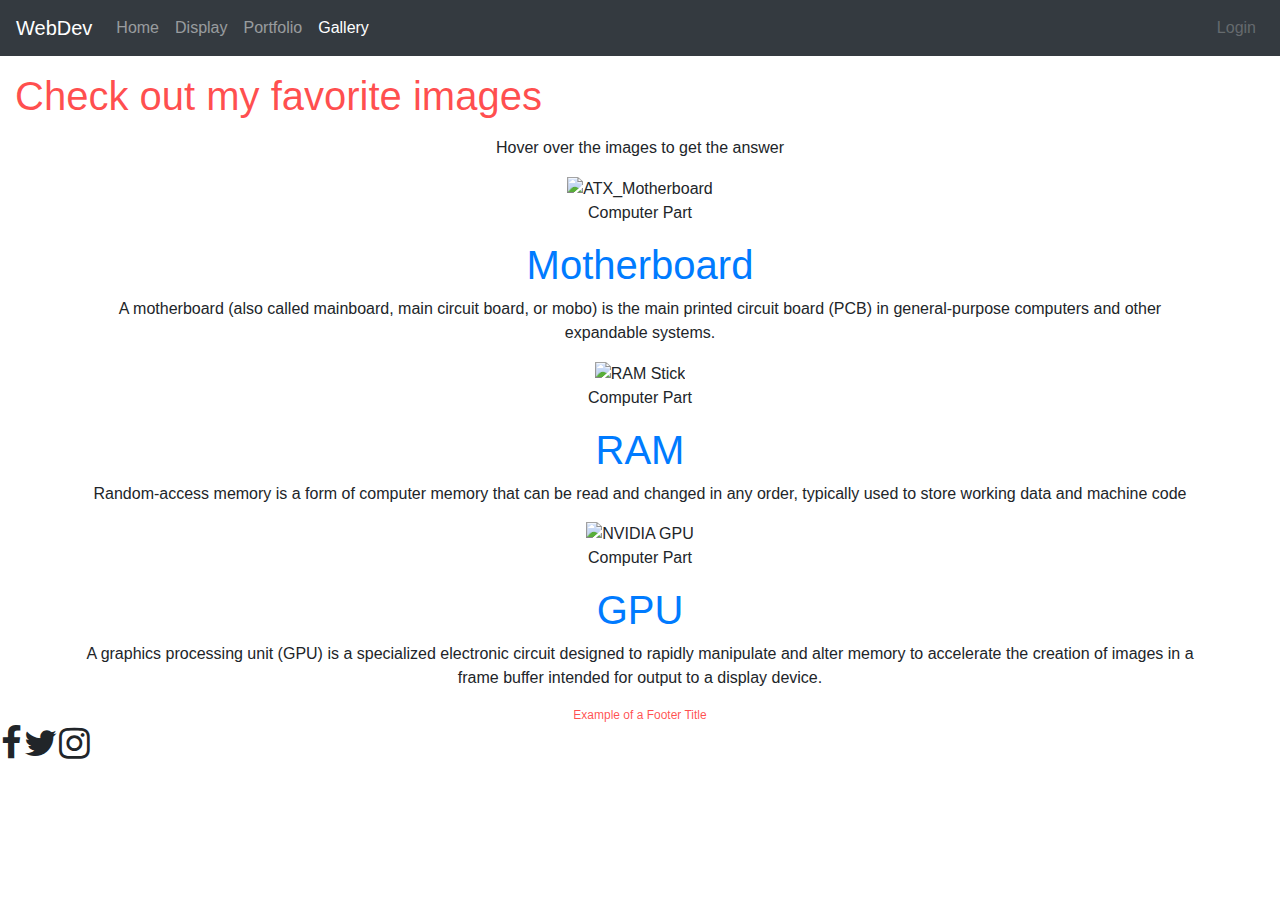
==== Version4.0/user05/gallery.html @ ad98d66d "Display1.4b" ====
<!DOCTYPE html>
<html lang="en">
<!--Version 4.0
        Name: Trey
        Date Completed:
    -->

<head>

  <title>Gallery</title>

  <!-- Meta -->
  <meta charset="utf-8">
  <meta http-equiv="X-UA-Compatible" content="IE=edge">
  <meta name="viewport" content="width=device-width, initial-scale=1, shrink-to-fit=no">
  <meta name="description" content="WebDev Version 4.0">

  <!-- CSS -->
  <link rel="stylesheet" href="https://stackpath.bootstrapcdn.com/bootstrap/4.5.2/css/bootstrap.min.css">
  <link rel="stylesheet" href="https://maxcdn.bootstrapcdn.com/font-awesome/4.7.0/css/font-awesome.min.css">
  <link rel="stylesheet" href="CSS/gallery.css">
  <link rel="stylesheet" href="CSS/style.css">

  <!-- JavaScript -->
  <!-- These are needed to get the responsive menu to work -->
  <script src="https://ajax.googleapis.com/ajax/libs/jquery/3.6.0/jquery.min.js"></script>
  <script src="https://cdnjs.cloudflare.com/ajax/libs/popper.js/1.14.7/umd/popper.min.js"></script>
  <script src="https://stackpath.bootstrapcdn.com/bootstrap/4.3.1/js/bootstrap.min.js"></script>

  <!-- Custom styles for this template -->
  <style type="text/css">
    menu {
      margin: 0;
      padding: 0;
    }

    .wideMargin {
      margin: 15px;
    }

    footer {
      font-size: 12px;
      text-align: center;
    }

    #rainbow {
      width: 100%;
    }
  </style>
</head>

<body>
  <!---------------------------------- Begin the nav-bar ------------->
  <menu>
    <nav class="navbar navbar-expand-md navbar-dark bg-dark">
      <a href="http://shakonet.isd720.com" class="navbar-brand">WebDev</a>
      <button type="button" class="navbar-toggler" data-toggle="collapse" data-target="#navbarCollapse">
        <span class="navbar-toggler-icon"></span>
      </button>

      <div class="collapse navbar-collapse" id="navbarCollapse">
        <div class="navbar-nav">
          <!--↓↓↓↓↓↓↓↓↓↓↓↓↓↓↓↓↓↓↓↓↓↓ Edit These Items in your Menu ↓↓↓↓↓↓↓↓↓↓↓↓↓↓↓-->
          <a href="index.html" class="nav-item nav-link">Home</a>
          <a href="display.html" class="nav-item nav-link">Display</a>
          <a href="portfolio.html" class="nav-item nav-link">Portfolio</a>
          <a href="gallery.html" class="nav-item nav-link active">Gallery</a>
          <!--↑↑↑↑↑↑↑↑↑↑↑↑↑↑↑↑↑↑↑↑↑↑↑ Edit These Items in your Menu ↑↑↑↑↑↑↑↑↑↑↑↑↑↑-->
        </div>
        <div class="navbar-nav ml-auto">
          <a href="#" class="nav-item nav-link disabled">Login</a>
        </div>
      </div>
    </nav>
  </menu>
  <!---------------------------------- End the nav-bar ------------------------------------->

  <main class="wideMargin">

    <h1 class="text-left my-3 title" tabindex="0">Check out my favorite images</h1>
    <!-- Edit this line for the title of your page -->

    <!--↓↓↓↓↓↓↓↓↓↓↓↓↓↓↓↓↓↓↓↓↓↓ Put your content below this line ↓↓↓↓↓↓↓↓↓↓↓↓↓↓↓↓↓↓↓↓↓↓-->

    <div id="gallery">
      <p>Hover over the images to get the answer</p>
      <div class="container">
        <div class="flipper">
          <div class="front">
            <img src="https://www.axiomtek.com/Download/Ptype3/en-US/ATX_Motherboard.jpg" alt="ATX_Motherboard">
            <p class="caption">Computer Part</p>
          </div>
          <div class="back">
            <a href="https://en.wikipedia.org/wiki/Motherboard" target="_blank">
              <h1>Motherboard</h1>
            </a>
            <p class="description">A motherboard (also called mainboard, main circuit board, or mobo) is the main
              printed circuit board (PCB) in general-purpose computers and other expandable systems.</p>
          </div>
        </div>
      </div>

      <div class="container">
        <div class="flipper">
          <div class="front">
            <img src="https://sc04.alicdn.com/kf/H2d9c1b6b8d5748efb5cc2fca2c0ae8e2U.jpg" alt="RAM Stick">
            <p class="caption">Computer Part</p>
          </div>
          <div class="back">
            <a href="https://en.wikipedia.org/wiki/Random-access_memory" target="_blank">
              <h1>RAM</h1>
            </a>
            <p class="description">Random-access memory is a form of computer memory that can be read and changed in any
              order, typically used to store working data and machine code</p>
          </div>
        </div>
      </div>

      <div class="container">
        <div class="flipper">
          <div class="front">
            <img src="https://www.notebookcheck.net/fileadmin/Notebooks/NVIDIA/Turing/nvidia_TU117_chip.jpg"
              alt="NVIDIA GPU">
            <p class="caption">Computer Part</p>
          </div>
          <div class="back">
            <a href="https://en.wikipedia.org/wiki/Graphics_processing_unit" target="_blank">
              <h1>GPU</h1>
            </a>
            <p class="description">A graphics processing unit (GPU) is a specialized electronic circuit designed to
              rapidly manipulate and alter memory to accelerate the creation of images in a frame buffer intended for
              output to a display device.</p>
          </div>
        </div>
      </div>
    </div>

    <!--↑↑↑↑↑↑↑↑↑↑↑↑↑↑↑↑↑↑↑↑↑↑ Make sure all your content is above this line ↑↑↑↑↑↑↑↑↑-->
  </main>

  <!---------------------------------- Begin the footer ------------->
  <footer>
    <span class="title">Example of a Footer Title</span>
    <table id="footerTable">
      <tr>
        <td>
          <i class="fa fa-facebook fa-3x" aria-hidden="true"></i>
        </td>
        <td>
          <i class="fa fa-twitter fa-3x" aria-hidden="true"></i>
        </td>
        <td>
          <i class="fa fa-instagram fa-3x" aria-hidden="true"></i>
        </td>
      </tr>
    </table>
  </footer>
  <!---------------------------------- End the footer ------------->
</body>

</html>
---- Version4.0/user05/CSS/gallery.css ----
#gallery {
    font-family: "Orbitron", sans-serif;
    line-height: 1.5em;
    text-align: center;
}
---- Version4.0/user05/CSS/style.css ----
.button {
	background-color: #000000;
	border: none;
	color: rgb(209, 26, 26);
	padding: 20px;
	text-align: center;
	text-decoration: none;
	display: inline-block;
	font-size: 16px;
	margin: 4px 2px;
	cursor: pointer;
}

.button1 {
	border-radius: 8px;
}

.button2 {
	border-radius: 30%;
}

.red {
	background-color: #ff0707ab;
}
.title{
	color: rgba(255, 0, 0, 0.699);
	font-family: 'Trebuchet MS', sans-serif; 
  }
  
  .title-large {
	font-size: 2rem;
  }
  
  .title-small {
	font-size: 8rem;
  }
  #morecontent {
	background-color: rgb(0, 0, 0);
  }
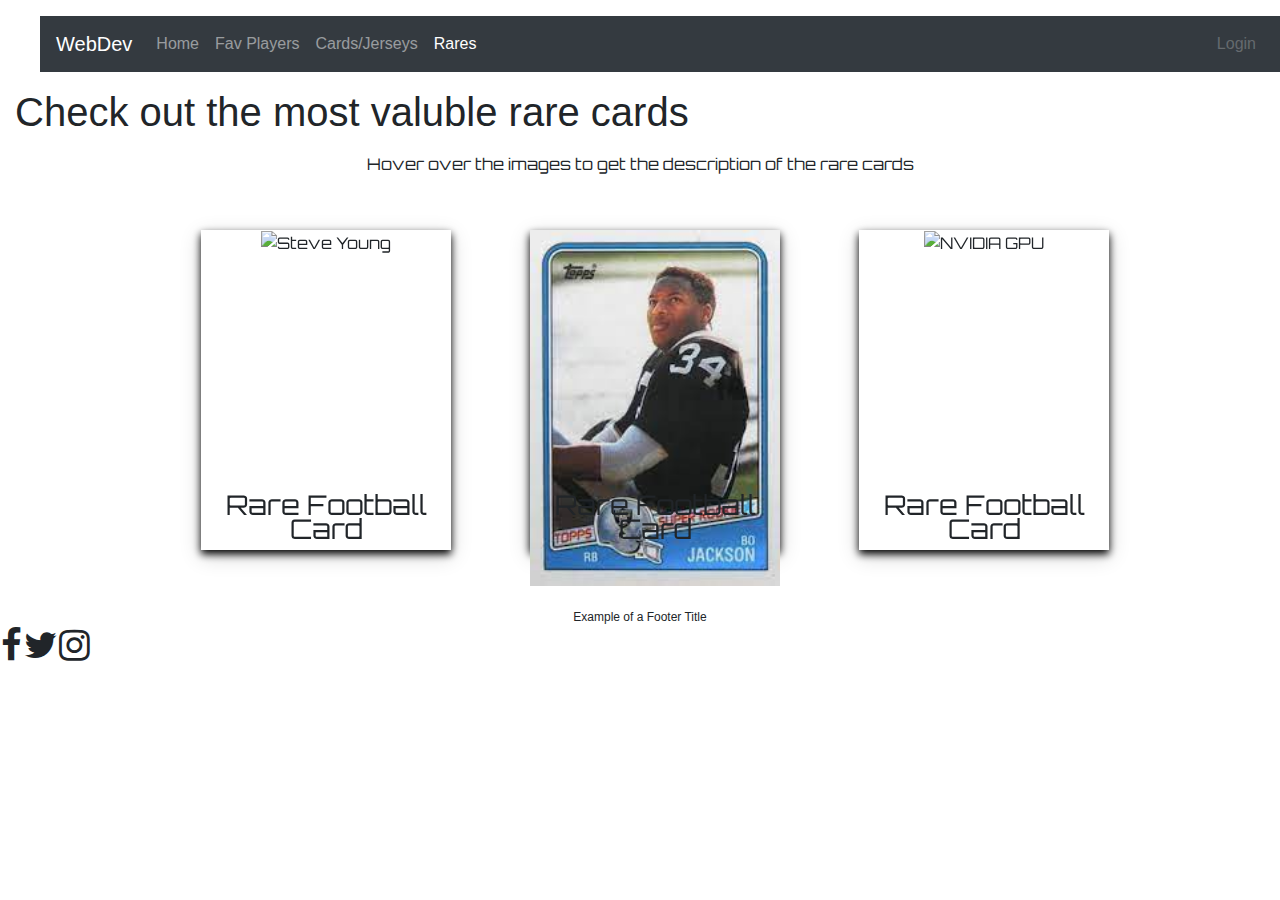
==== commit f41a1136: "1.5a" ====
--- a/Version4.0/user05/gallery.html
+++ b/Version4.0/user05/gallery.html
@@ -19,7 +19,7 @@
   <link rel="stylesheet" href="https://stackpath.bootstrapcdn.com/bootstrap/4.5.2/css/bootstrap.min.css">
   <link rel="stylesheet" href="https://maxcdn.bootstrapcdn.com/font-awesome/4.7.0/css/font-awesome.min.css">
   <link rel="stylesheet" href="CSS/gallery.css">
-  <link rel="stylesheet" href="CSS/style.css">
+  <link rel="stylesheet" href="CSStyle.css">
 
   <!-- JavaScript -->
   <!-- These are needed to get the responsive menu to work -->
@@ -30,8 +30,8 @@
   <!-- Custom styles for this template -->
   <style type="text/css">
     menu {
-      margin: 0;
-      padding: 0;
+      margin: 5;
+      padding: 5;
     }
 
     .wideMargin {
@@ -44,7 +44,11 @@
     }
 
     #rainbow {
-      width: 100%;
+      width: 50%;
+    }
+
+    .container:hover .flipper {
+      transform: rotateY(180deg);
     }
   </style>
 </head>
@@ -62,9 +66,9 @@
         <div class="navbar-nav">
           <!--↓↓↓↓↓↓↓↓↓↓↓↓↓↓↓↓↓↓↓↓↓↓ Edit These Items in your Menu ↓↓↓↓↓↓↓↓↓↓↓↓↓↓↓-->
           <a href="index.html" class="nav-item nav-link">Home</a>
-          <a href="display.html" class="nav-item nav-link">Display</a>
-          <a href="portfolio.html" class="nav-item nav-link">Portfolio</a>
-          <a href="gallery.html" class="nav-item nav-link active">Gallery</a>
+          <a href="display.html" class="nav-item nav-link">Fav Players</a>
+          <a href="portfolio.html" class="nav-item nav-link">Cards/Jerseys</a>
+          <a href="gallery.html" class="nav-item nav-link active">Rares</a>
           <!--↑↑↑↑↑↑↑↑↑↑↑↑↑↑↑↑↑↑↑↑↑↑↑ Edit These Items in your Menu ↑↑↑↑↑↑↑↑↑↑↑↑↑↑-->
         </div>
         <div class="navbar-nav ml-auto">
@@ -77,25 +81,28 @@
 
   <main class="wideMargin">
 
-    <h1 class="text-left my-3 title" tabindex="0">Check out my favorite images</h1>
+    <h1 class="text-left my-3 title" tabindex="0">Check out the most valuble rare cards</h1>
     <!-- Edit this line for the title of your page -->
 
     <!--↓↓↓↓↓↓↓↓↓↓↓↓↓↓↓↓↓↓↓↓↓↓ Put your content below this line ↓↓↓↓↓↓↓↓↓↓↓↓↓↓↓↓↓↓↓↓↓↓-->
+  
+    <div id="gallery">
+      <p>Hover over the images to get the description of the rare cards</p>
 
-    <div id="gallery">
-      <p>Hover over the images to get the answer</p>
       <div class="container">
         <div class="flipper">
           <div class="front">
-            <img src="https://www.axiomtek.com/Download/Ptype3/en-US/ATX_Motherboard.jpg" alt="ATX_Motherboard">
-            <p class="caption">Computer Part</p>
+            <img
+              src="https://encrypted-tbn0.gstatic.com/images?q=tbn:ANd9GcSDoqvSHCtn591vGAMx6YsHBEntxXKr8S2sSg&usqp=CAU"
+              alt="Steve Young">
+            <p class="caption">Rare Football Card</p>
           </div>
           <div class="back">
-            <a href="https://en.wikipedia.org/wiki/Motherboard" target="_blank">
-              <h1>Motherboard</h1>
+            <a href="https://www.psacard.com/cardfacts/football-cards/1986-topps/steve-young-374/12747" target="blank">
+              <h1>Steve Young Card</h1>
             </a>
-            <p class="description">A motherboard (also called mainboard, main circuit board, or mobo) is the main
-              printed circuit board (PCB) in general-purpose computers and other expandable systems.</p>
+            <p class="description">This card is exspensive and rare and is priced around 300 dollars average and that
+              doesn't take into account the card number so it could go up too 1,000 dollars.</p>
           </div>
         </div>
       </div>
@@ -103,15 +110,14 @@
       <div class="container">
         <div class="flipper">
           <div class="front">
-            <img src="https://sc04.alicdn.com/kf/H2d9c1b6b8d5748efb5cc2fca2c0ae8e2U.jpg" alt="RAM Stick">
-            <p class="caption">Computer Part</p>
+           <img src="[data-uri]" alt="Bo Jackson">
+            <p class="caption">Rare Football Card</p>
           </div>
           <div class="back">
-            <a href="https://en.wikipedia.org/wiki/Random-access_memory" target="_blank">
-              <h1>RAM</h1>
+            <a href="https://en.wikipedia.org/wiki/Random-access_memory" target="blank">
+              <h1>Bo Jackson Card</h1>
             </a>
-            <p class="description">Random-access memory is a form of computer memory that can be read and changed in any
-              order, typically used to store working data and machine code</p>
+            <p class="description">This is Bo Jackson a running back for the raiders rare rookie card worth over 1,500 dollars in good condition</p>
           </div>
         </div>
       </div>
@@ -119,17 +125,15 @@
       <div class="container">
         <div class="flipper">
           <div class="front">
-            <img src="https://www.notebookcheck.net/fileadmin/Notebooks/NVIDIA/Turing/nvidia_TU117_chip.jpg"
+            <img src="https://encrypted-tbn0.gstatic.com/images?q=tbn:ANd9GcRM8w0Yy_FqBStaVD4Ilu92oZ-QZm4LK1BTIQ&usqp=CAU"
               alt="NVIDIA GPU">
-            <p class="caption">Computer Part</p>
+            <p class="caption">Rare Football Card</p>
           </div>
           <div class="back">
-            <a href="https://en.wikipedia.org/wiki/Graphics_processing_unit" target="_blank">
-              <h1>GPU</h1>
+            <a href="https://en.wikipedia.org/wiki/Graphics_processing_unit" target="blank">
+              <h1>Russel Wilson</h1>
             </a>
-            <p class="description">A graphics processing unit (GPU) is a specialized electronic circuit designed to
-              rapidly manipulate and alter memory to accelerate the creation of images in a frame buffer intended for
-              output to a display device.</p>
+            <p class="description">This is a Russel Wilson signed rookie jersey card worth 1,000 at least. </p>
           </div>
         </div>
       </div>
--- a/Version4.0/user05/CSS/gallery.css
+++ b/Version4.0/user05/CSS/gallery.css
@@ -1,5 +1,74 @@
+@import url(https://fonts.googleapis.com/css2?family=Orbitron:wght@500&display=swap);
 #gallery {
     font-family: "Orbitron", sans-serif;
     line-height: 1.5em;
     text-align: center;
-}+}
+
+.container {
+    display: inline-block;
+    margin: 3%;
+    perspective: 1000px;
+}
+
+.flipper {
+    position: relative;
+    transition: 0.2s;
+    transform-style: preserve-3d;
+}
+
+.front, .back {
+    position: absolute;
+    top: 0;
+    left: 0;
+    width: 250px;
+    height: 320px;
+    box-shadow: 0 4px 8px 0 rgb(0, 0, 0), 0 6px 20px 0 rgba(0, 0, 0, 0.19);
+    backface-visibility: hidden;
+}
+
+.front {
+    z-index: 2;
+}
+
+.back {
+    transform: rotateY(180deg);
+}
+
+img {
+    width: 100%;
+}
+
+.container, .front, .back {
+    width: 250px;
+    height: 320px;
+}
+
+.container:hover .flipper {
+    transform: rotateY(180deg);
+}
+
+a {
+    color: rgb(0, 0, 0);
+}
+
+.caption, .back h1 {
+    font-family: "Orbitron", sans-serif;
+    font-size: 1.7em;
+    padding: 10px 10px 0 10px;
+    margin: 0;
+    text-align: center;
+}
+
+p.caption {
+    position: absolute;
+    bottom: 1vh;
+}
+
+.description {
+    font-size: 0.9em;
+    padding: 0 20px 20px 20px;
+    text-align: left;
+    color: rgb(0, 0, 0);
+}
+
